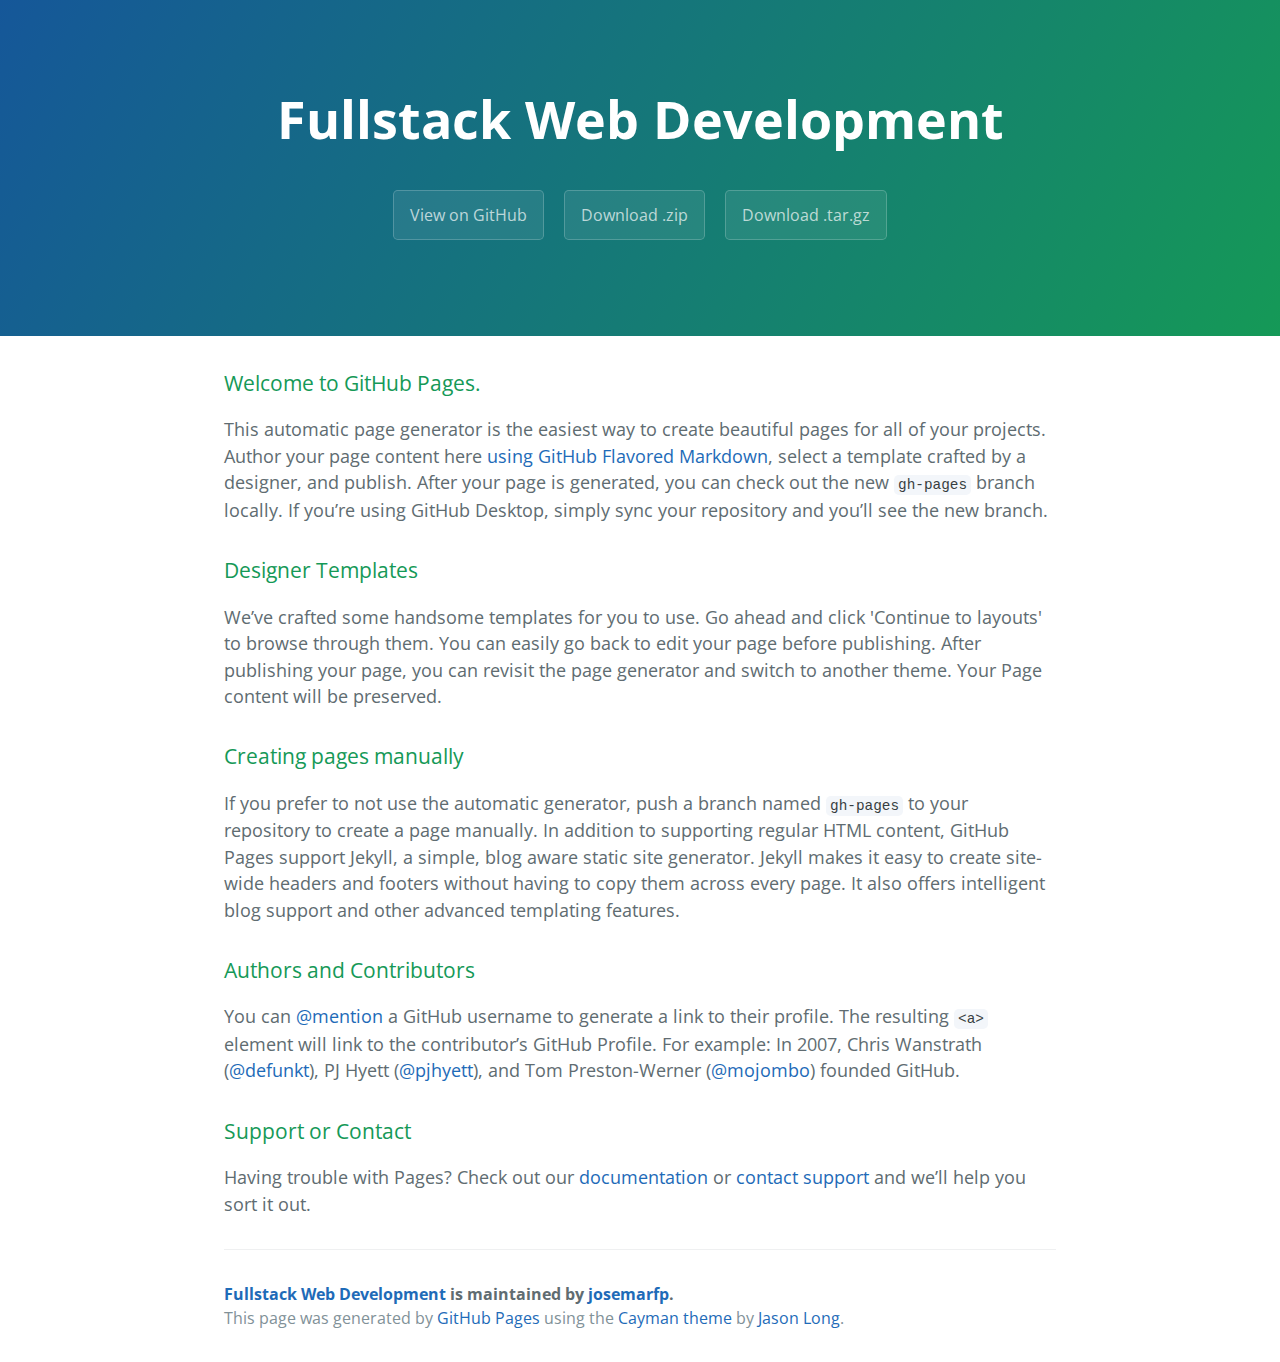
==== index.html @ efaa79c9 "Create gh-pages branch via GitHub" ====
<!DOCTYPE html>
<html lang="en-us">
  <head>
    <meta charset="UTF-8">
    <title>Fullstack Web Development by josemarfp</title>
    <meta name="viewport" content="width=device-width, initial-scale=1">
    <link rel="stylesheet" type="text/css" href="stylesheets/normalize.css" media="screen">
    <link href='https://fonts.googleapis.com/css?family=Open+Sans:400,700' rel='stylesheet' type='text/css'>
    <link rel="stylesheet" type="text/css" href="stylesheets/stylesheet.css" media="screen">
    <link rel="stylesheet" type="text/css" href="stylesheets/github-light.css" media="screen">
  </head>
  <body>
    <section class="page-header">
      <h1 class="project-name">Fullstack Web Development</h1>
      <h2 class="project-tagline"></h2>
      <a href="https://github.com/josemarfp/fswebdev" class="btn">View on GitHub</a>
      <a href="https://github.com/josemarfp/fswebdev/zipball/master" class="btn">Download .zip</a>
      <a href="https://github.com/josemarfp/fswebdev/tarball/master" class="btn">Download .tar.gz</a>
    </section>

    <section class="main-content">
      <h3>
<a id="welcome-to-github-pages" class="anchor" href="#welcome-to-github-pages" aria-hidden="true"><span aria-hidden="true" class="octicon octicon-link"></span></a>Welcome to GitHub Pages.</h3>

<p>This automatic page generator is the easiest way to create beautiful pages for all of your projects. Author your page content here <a href="https://guides.github.com/features/mastering-markdown/">using GitHub Flavored Markdown</a>, select a template crafted by a designer, and publish. After your page is generated, you can check out the new <code>gh-pages</code> branch locally. If you’re using GitHub Desktop, simply sync your repository and you’ll see the new branch.</p>

<h3>
<a id="designer-templates" class="anchor" href="#designer-templates" aria-hidden="true"><span aria-hidden="true" class="octicon octicon-link"></span></a>Designer Templates</h3>

<p>We’ve crafted some handsome templates for you to use. Go ahead and click 'Continue to layouts' to browse through them. You can easily go back to edit your page before publishing. After publishing your page, you can revisit the page generator and switch to another theme. Your Page content will be preserved.</p>

<h3>
<a id="creating-pages-manually" class="anchor" href="#creating-pages-manually" aria-hidden="true"><span aria-hidden="true" class="octicon octicon-link"></span></a>Creating pages manually</h3>

<p>If you prefer to not use the automatic generator, push a branch named <code>gh-pages</code> to your repository to create a page manually. In addition to supporting regular HTML content, GitHub Pages support Jekyll, a simple, blog aware static site generator. Jekyll makes it easy to create site-wide headers and footers without having to copy them across every page. It also offers intelligent blog support and other advanced templating features.</p>

<h3>
<a id="authors-and-contributors" class="anchor" href="#authors-and-contributors" aria-hidden="true"><span aria-hidden="true" class="octicon octicon-link"></span></a>Authors and Contributors</h3>

<p>You can <a href="https://help.github.com/articles/basic-writing-and-formatting-syntax/#mentioning-users-and-teams" class="user-mention">@mention</a> a GitHub username to generate a link to their profile. The resulting <code>&lt;a&gt;</code> element will link to the contributor’s GitHub Profile. For example: In 2007, Chris Wanstrath (<a href="https://github.com/defunkt" class="user-mention">@defunkt</a>), PJ Hyett (<a href="https://github.com/pjhyett" class="user-mention">@pjhyett</a>), and Tom Preston-Werner (<a href="https://github.com/mojombo" class="user-mention">@mojombo</a>) founded GitHub.</p>

<h3>
<a id="support-or-contact" class="anchor" href="#support-or-contact" aria-hidden="true"><span aria-hidden="true" class="octicon octicon-link"></span></a>Support or Contact</h3>

<p>Having trouble with Pages? Check out our <a href="https://help.github.com/pages">documentation</a> or <a href="https://github.com/contact">contact support</a> and we’ll help you sort it out.</p>

      <footer class="site-footer">
        <span class="site-footer-owner"><a href="https://github.com/josemarfp/fswebdev">Fullstack Web Development</a> is maintained by <a href="https://github.com/josemarfp">josemarfp</a>.</span>

        <span class="site-footer-credits">This page was generated by <a href="https://pages.github.com">GitHub Pages</a> using the <a href="https://github.com/jasonlong/cayman-theme">Cayman theme</a> by <a href="https://twitter.com/jasonlong">Jason Long</a>.</span>
      </footer>

    </section>

  
  </body>
</html>
---- stylesheets/stylesheet.css ----
* {
  box-sizing: border-box; }

body {
  padding: 0;
  margin: 0;
  font-family: "Open Sans", "Helvetica Neue", Helvetica, Arial, sans-serif;
  font-size: 16px;
  line-height: 1.5;
  color: #606c71; }

a {
  color: #1e6bb8;
  text-decoration: none; }
  a:hover {
    text-decoration: underline; }

.btn {
  display: inline-block;
  margin-bottom: 1rem;
  color: rgba(255, 255, 255, 0.7);
  background-color: rgba(255, 255, 255, 0.08);
  border-color: rgba(255, 255, 255, 0.2);
  border-style: solid;
  border-width: 1px;
  border-radius: 0.3rem;
  transition: color 0.2s, background-color 0.2s, border-color 0.2s; }
  .btn + .btn {
    margin-left: 1rem; }

.btn:hover {
  color: rgba(255, 255, 255, 0.8);
  text-decoration: none;
  background-color: rgba(255, 255, 255, 0.2);
  border-color: rgba(255, 255, 255, 0.3); }

@media screen and (min-width: 64em) {
  .btn {
    padding: 0.75rem 1rem; } }

@media screen and (min-width: 42em) and (max-width: 64em) {
  .btn {
    padding: 0.6rem 0.9rem;
    font-size: 0.9rem; } }

@media screen and (max-width: 42em) {
  .btn {
    display: block;
    width: 100%;
    padding: 0.75rem;
    font-size: 0.9rem; }
    .btn + .btn {
      margin-top: 1rem;
      margin-left: 0; } }

.page-header {
  color: #fff;
  text-align: center;
  background-color: #159957;
  background-image: linear-gradient(120deg, #155799, #159957); }

@media screen and (min-width: 64em) {
  .page-header {
    padding: 5rem 6rem; } }

@media screen and (min-width: 42em) and (max-width: 64em) {
  .page-header {
    padding: 3rem 4rem; } }

@media screen and (max-width: 42em) {
  .page-header {
    padding: 2rem 1rem; } }

.project-name {
  margin-top: 0;
  margin-bottom: 0.1rem; }

@media screen and (min-width: 64em) {
  .project-name {
    font-size: 3.25rem; } }

@media screen and (min-width: 42em) and (max-width: 64em) {
  .project-name {
    font-size: 2.25rem; } }

@media screen and (max-width: 42em) {
  .project-name {
    font-size: 1.75rem; } }

.project-tagline {
  margin-bottom: 2rem;
  font-weight: normal;
  opacity: 0.7; }

@media screen and (min-width: 64em) {
  .project-tagline {
    font-size: 1.25rem; } }

@media screen and (min-width: 42em) and (max-width: 64em) {
  .project-tagline {
    font-size: 1.15rem; } }

@media screen and (max-width: 42em) {
  .project-tagline {
    font-size: 1rem; } }

.main-content :first-child {
  margin-top: 0; }
.main-content img {
  max-width: 100%; }
.main-content h1, .main-content h2, .main-content h3, .main-content h4, .main-content h5, .main-content h6 {
  margin-top: 2rem;
  margin-bottom: 1rem;
  font-weight: normal;
  color: #159957; }
.main-content p {
  margin-bottom: 1em; }
.main-content code {
  padding: 2px 4px;
  font-family: Consolas, "Liberation Mono", Menlo, Courier, monospace;
  font-size: 0.9rem;
  color: #383e41;
  background-color: #f3f6fa;
  border-radius: 0.3rem; }
.main-content pre {
  padding: 0.8rem;
  margin-top: 0;
  margin-bottom: 1rem;
  font: 1rem Consolas, "Liberation Mono", Menlo, Courier, monospace;
  color: #567482;
  word-wrap: normal;
  background-color: #f3f6fa;
  border: solid 1px #dce6f0;
  border-radius: 0.3rem; }
  .main-content pre > code {
    padding: 0;
    margin: 0;
    font-size: 0.9rem;
    color: #567482;
    word-break: normal;
    white-space: pre;
    background: transparent;
    border: 0; }
.main-content .highlight {
  margin-bottom: 1rem; }
  .main-content .highlight pre {
    margin-bottom: 0;
    word-break: normal; }
.main-content .highlight pre, .main-content pre {
  padding: 0.8rem;
  overflow: auto;
  font-size: 0.9rem;
  line-height: 1.45;
  border-radius: 0.3rem; }
.main-content pre code, .main-content pre tt {
  display: inline;
  max-width: initial;
  padding: 0;
  margin: 0;
  overflow: initial;
  line-height: inherit;
  word-wrap: normal;
  background-color: transparent;
  border: 0; }
  .main-content pre code:before, .main-content pre code:after, .main-content pre tt:before, .main-content pre tt:after {
    content: normal; }
.main-content ul, .main-content ol {
  margin-top: 0; }
.main-content blockquote {
  padding: 0 1rem;
  margin-left: 0;
  color: #819198;
  border-left: 0.3rem solid #dce6f0; }
  .main-content blockquote > :first-child {
    margin-top: 0; }
  .main-content blockquote > :last-child {
    margin-bottom: 0; }
.main-content table {
  display: block;
  width: 100%;
  overflow: auto;
  word-break: normal;
  word-break: keep-all; }
  .main-content table th {
    font-weight: bold; }
  .main-content table th, .main-content table td {
    padding: 0.5rem 1rem;
    border: 1px solid #e9ebec; }
.main-content dl {
  padding: 0; }
  .main-content dl dt {
    padding: 0;
    margin-top: 1rem;
    font-size: 1rem;
    font-weight: bold; }
  .main-content dl dd {
    padding: 0;
    margin-bottom: 1rem; }
.main-content hr {
  height: 2px;
  padding: 0;
  margin: 1rem 0;
  background-color: #eff0f1;
  border: 0; }

@media screen and (min-width: 64em) {
  .main-content {
    max-width: 64rem;
    padding: 2rem 6rem;
    margin: 0 auto;
    font-size: 1.1rem; } }

@media screen and (min-width: 42em) and (max-width: 64em) {
  .main-content {
    padding: 2rem 4rem;
    font-size: 1.1rem; } }

@media screen and (max-width: 42em) {
  .main-content {
    padding: 2rem 1rem;
    font-size: 1rem; } }

.site-footer {
  padding-top: 2rem;
  margin-top: 2rem;
  border-top: solid 1px #eff0f1; }

.site-footer-owner {
  display: block;
  font-weight: bold; }

.site-footer-credits {
  color: #819198; }

@media screen and (min-width: 64em) {
  .site-footer {
    font-size: 1rem; } }

@media screen and (min-width: 42em) and (max-width: 64em) {
  .site-footer {
    font-size: 1rem; } }

@media screen and (max-width: 42em) {
  .site-footer {
    font-size: 0.9rem; } }
---- stylesheets/github-light.css ----
/*
The MIT License (MIT)

Copyright (c) 2016 GitHub, Inc.

Permission is hereby granted, free of charge, to any person obtaining a copy
of this software and associated documentation files (the "Software"), to deal
in the Software without restriction, including without limitation the rights
to use, copy, modify, merge, publish, distribute, sublicense, and/or sell
copies of the Software, and to permit persons to whom the Software is
furnished to do so, subject to the following conditions:

The above copyright notice and this permission notice shall be included in all
copies or substantial portions of the Software.

THE SOFTWARE IS PROVIDED "AS IS", WITHOUT WARRANTY OF ANY KIND, EXPRESS OR
IMPLIED, INCLUDING BUT NOT LIMITED TO THE WARRANTIES OF MERCHANTABILITY,
FITNESS FOR A PARTICULAR PURPOSE AND NONINFRINGEMENT. IN NO EVENT SHALL THE
AUTHORS OR COPYRIGHT HOLDERS BE LIABLE FOR ANY CLAIM, DAMAGES OR OTHER
LIABILITY, WHETHER IN AN ACTION OF CONTRACT, TORT OR OTHERWISE, ARISING FROM,
OUT OF OR IN CONNECTION WITH THE SOFTWARE OR THE USE OR OTHER DEALINGS IN THE
SOFTWARE.

*/

.pl-c /* comment */ {
  color: #969896;
}

.pl-c1 /* constant, variable.other.constant, support, meta.property-name, support.constant, support.variable, meta.module-reference, markup.raw, meta.diff.header */,
.pl-s .pl-v /* string variable */ {
  color: #0086b3;
}

.pl-e /* entity */,
.pl-en /* entity.name */ {
  color: #795da3;
}

.pl-smi /* variable.parameter.function, storage.modifier.package, storage.modifier.import, storage.type.java, variable.other */,
.pl-s .pl-s1 /* string source */ {
  color: #333;
}

.pl-ent /* entity.name.tag */ {
  color: #63a35c;
}

.pl-k /* keyword, storage, storage.type */ {
  color: #a71d5d;
}

.pl-s /* string */,
.pl-pds /* punctuation.definition.string, string.regexp.character-class */,
.pl-s .pl-pse .pl-s1 /* string punctuation.section.embedded source */,
.pl-sr /* string.regexp */,
.pl-sr .pl-cce /* string.regexp constant.character.escape */,
.pl-sr .pl-sre /* string.regexp source.ruby.embedded */,
.pl-sr .pl-sra /* string.regexp string.regexp.arbitrary-repitition */ {
  color: #183691;
}

.pl-v /* variable */ {
  color: #ed6a43;
}

.pl-id /* invalid.deprecated */ {
  color: #b52a1d;
}

.pl-ii /* invalid.illegal */ {
  color: #f8f8f8;
  background-color: #b52a1d;
}

.pl-sr .pl-cce /* string.regexp constant.character.escape */ {
  font-weight: bold;
  color: #63a35c;
}

.pl-ml /* markup.list */ {
  color: #693a17;
}

.pl-mh /* markup.heading */,
.pl-mh .pl-en /* markup.heading entity.name */,
.pl-ms /* meta.separator */ {
  font-weight: bold;
  color: #1d3e81;
}

.pl-mq /* markup.quote */ {
  color: #008080;
}

.pl-mi /* markup.italic */ {
  font-style: italic;
  color: #333;
}

.pl-mb /* markup.bold */ {
  font-weight: bold;
  color: #333;
}

.pl-md /* markup.deleted, meta.diff.header.from-file */ {
  color: #bd2c00;
  background-color: #ffecec;
}

.pl-mi1 /* markup.inserted, meta.diff.header.to-file */ {
  color: #55a532;
  background-color: #eaffea;
}

.pl-mdr /* meta.diff.range */ {
  font-weight: bold;
  color: #795da3;
}

.pl-mo /* meta.output */ {
  color: #1d3e81;
}
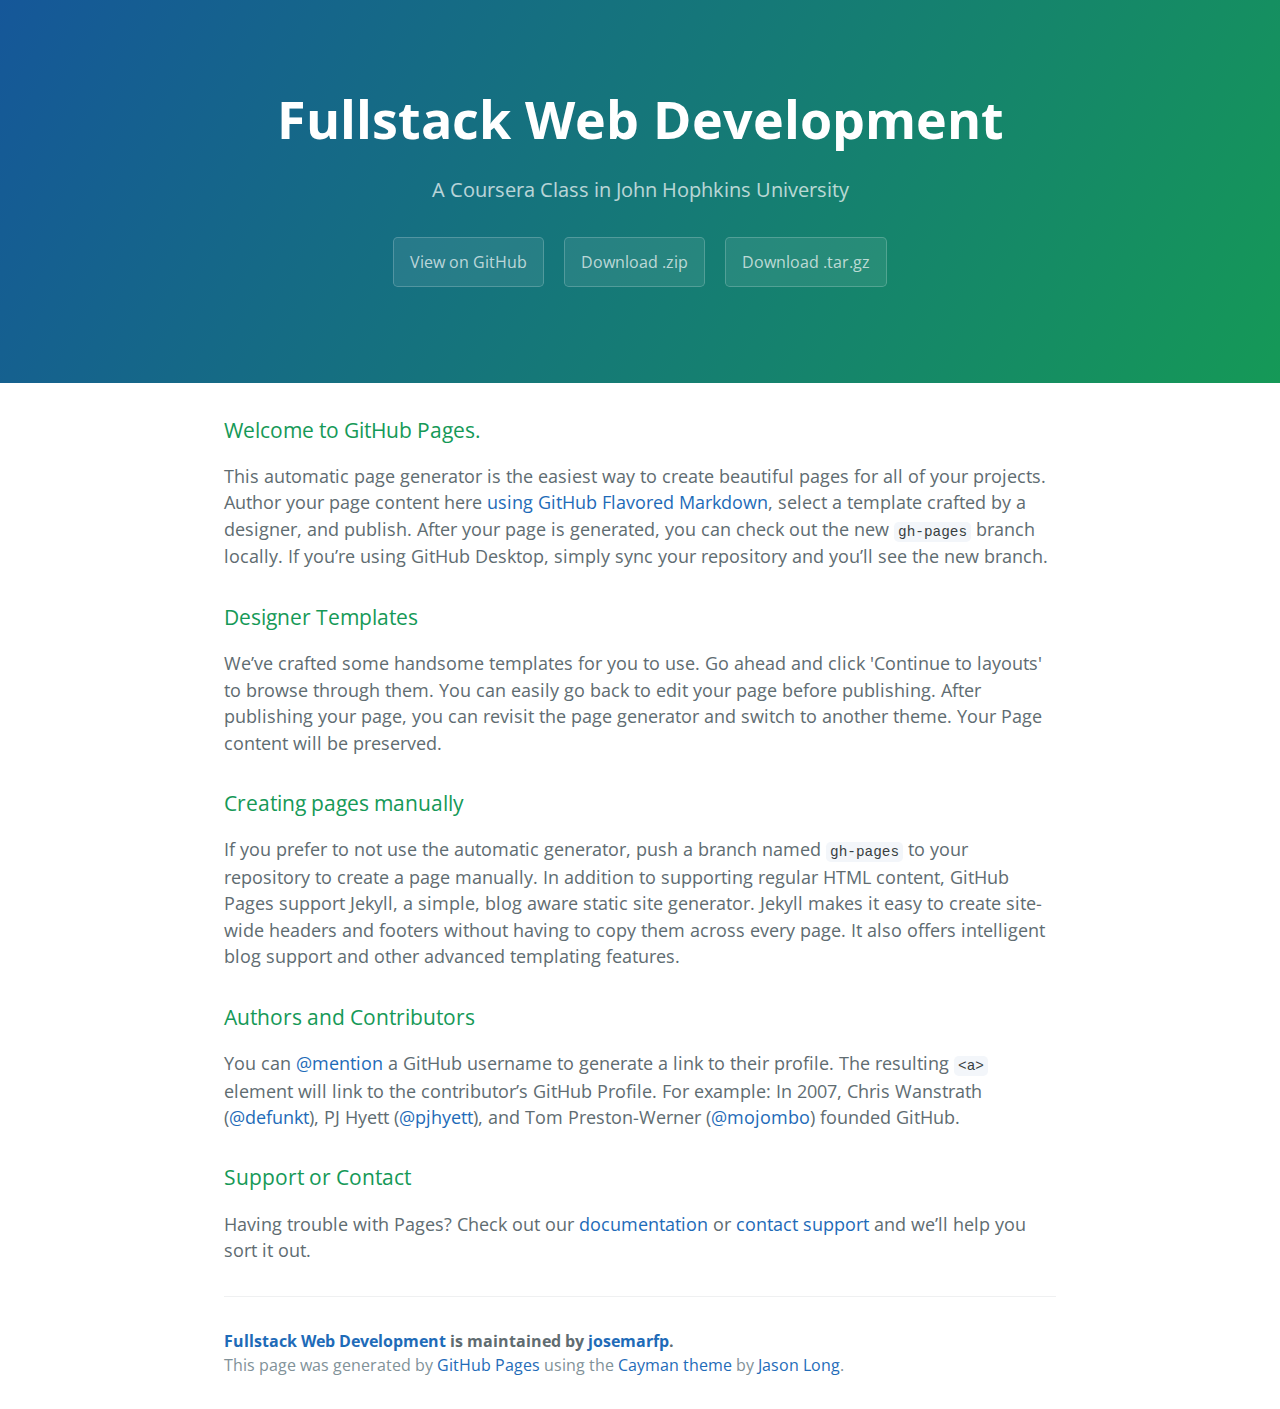
==== commit 351623f3: "Create gh-pages branch via GitHub" ====
--- a/index.html
+++ b/index.html
@@ -12,7 +12,7 @@
   <body>
     <section class="page-header">
       <h1 class="project-name">Fullstack Web Development</h1>
-      <h2 class="project-tagline"></h2>
+      <h2 class="project-tagline">A Coursera Class in John Hophkins University</h2>
       <a href="https://github.com/josemarfp/fswebdev" class="btn">View on GitHub</a>
       <a href="https://github.com/josemarfp/fswebdev/zipball/master" class="btn">Download .zip</a>
       <a href="https://github.com/josemarfp/fswebdev/tarball/master" class="btn">Download .tar.gz</a>
